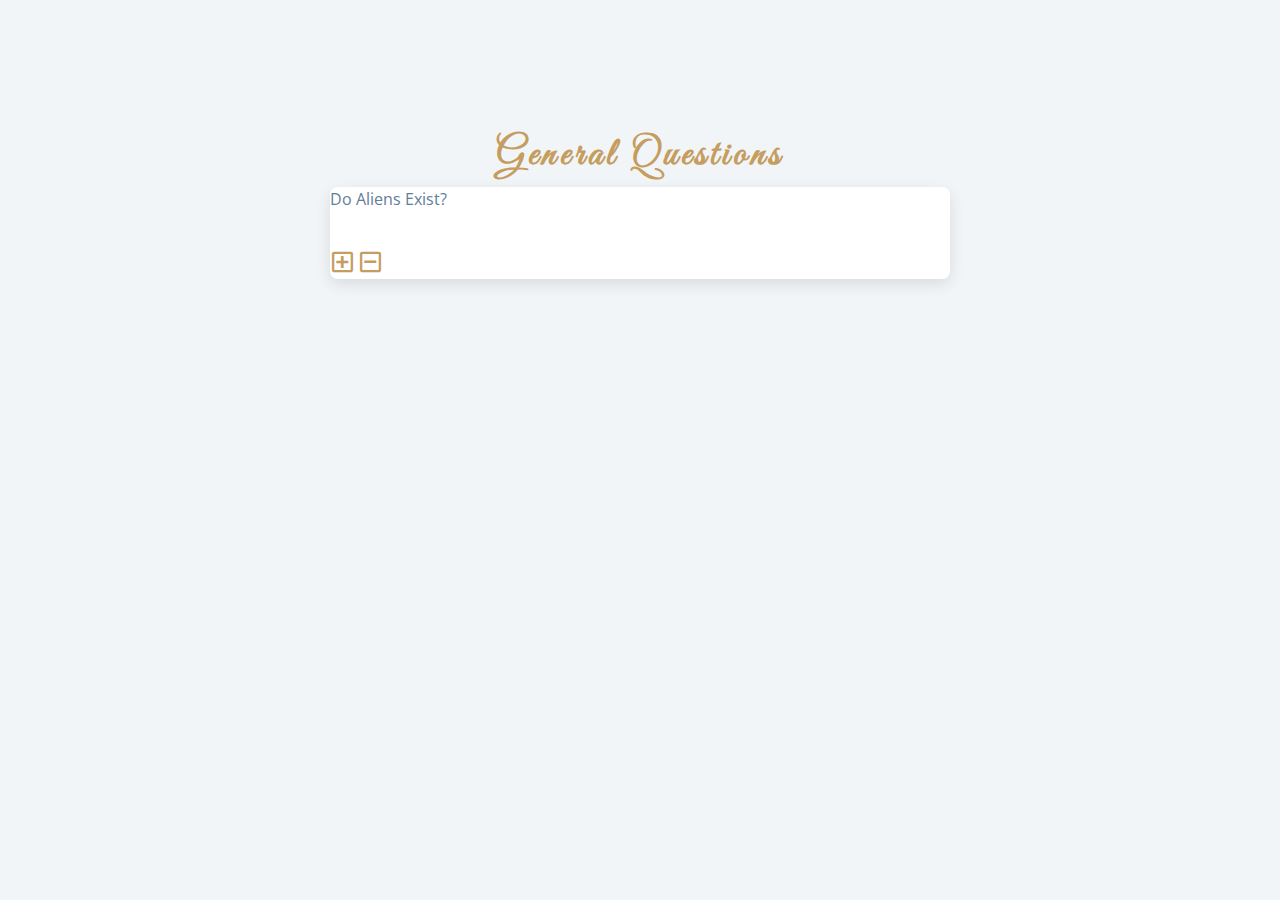
==== questions/index.html @ 45014527 "This is my first commit" ====
<html>
    <head>
        <title>Questions</title>
        <link href='styles.css' rel='stylesheet'/>
        <link rel="stylesheet" href="https://cdnjs.cloudflare.com/ajax/libs/font-awesome/5.14.0/css/all.min.css" />
        <link href="https://fonts.googleapis.com/css?family=Great+Vibes&display=swap" rel="stylesheet" />

    </head>

    <body>
        <section>
            <div class='title'>
                <h2>general questions</h2>
            </div>

            <div class='section-center'>
                <article class='question'>
                    <div class='question-title'>
                        <p>Do aliens exist?</p>
                    </div>
                    <button type='button' class='question-btn'>
                        <span class='plus-icon'>
                            <i class='far fa-plus-square'></i>
                        </span>
                        <span class='minus-icon'>
                            <i class='far fa-minus-square'></i>
                        </span>
                    </button>
                </article>
            </div>

        </section>
        
        <script src='script.js'></script>
    </body>


</html>
---- questions/styles.css ----
/*
===============
Fonts
===============
*/
@import url("https://fonts.googleapis.com/css?family=Open+Sans|Roboto:400,700&display=swap");

/*
===============
Variables
===============
*/

:root {
  /* dark shades of primary color*/
  --clr-primary-1: hsl(205, 86%, 17%);
  --clr-primary-2: hsl(205, 77%, 27%);
  --clr-primary-3: hsl(205, 72%, 37%);
  --clr-primary-4: hsl(205, 63%, 48%);
  /* primary/main color */
  --clr-primary-5: #49a6e9;
  /* lighter shades of primary color */
  --clr-primary-6: hsl(205, 89%, 70%);
  --clr-primary-7: hsl(205, 90%, 76%);
  --clr-primary-8: hsl(205, 86%, 81%);
  --clr-primary-9: hsl(205, 90%, 88%);
  --clr-primary-10: hsl(205, 100%, 96%);
  /* darkest grey - used for headings */
  --clr-grey-1: hsl(209, 61%, 16%);
  --clr-grey-2: hsl(211, 39%, 23%);
  --clr-grey-3: hsl(209, 34%, 30%);
  --clr-grey-4: hsl(209, 28%, 39%);
  /* grey used for paragraphs */
  --clr-grey-5: hsl(210, 22%, 49%);
  --clr-grey-6: hsl(209, 23%, 60%);
  --clr-grey-7: hsl(211, 27%, 70%);
  --clr-grey-8: hsl(210, 31%, 80%);
  --clr-grey-9: hsl(212, 33%, 89%);
  --clr-grey-10: hsl(210, 36%, 96%);
  --clr-white: #fff;
  --clr-red-dark: hsl(360, 67%, 44%);
  --clr-red-light: hsl(360, 71%, 66%);
  --clr-green-dark: hsl(125, 67%, 44%);
  --clr-green-light: hsl(125, 71%, 66%);
  --clr-gold: #c59d5f;
  --clr-black: #222;
  --ff-primary: "Roboto", sans-serif;
  --ff-secondary: "Open Sans", sans-serif;
  --transition: all 0.3s linear;
  --spacing: 0.25rem;
  --radius: 0.5rem;
  --light-shadow: 0 5px 15px rgba(0, 0, 0, 0.1);
  --dark-shadow: 0 5px 15px rgba(0, 0, 0, 0.2);
  --max-width: 1170px;
  --fixed-width: 620px;
}
/*
===============
Global Styles
===============
*/

*,
::after,
::before {
  margin: 0;
  padding: 0;
  box-sizing: border-box;
}
body {
  font-family: var(--ff-secondary);
  background: var(--clr-grey-10);
  color: var(--clr-grey-1);
  line-height: 1.5;
  font-size: 0.875rem;
}
ul {
  list-style-type: none;
}
a {
  text-decoration: none;
}
img:not(.logo) {
  width: 100%;
}
img {
  display: block;
}

h1,
h2,
h3,
h4 {
  letter-spacing: var(--spacing);
  text-transform: capitalize;
  line-height: 1.25;
  margin-bottom: 0.75rem;
  font-family: var(--ff-primary);
}
h1 {
  font-size: 3rem;
}
h2 {
  font-size: 2rem;
}
h3 {
  font-size: 1.25rem;
}
h4 {
  font-size: 0.875rem;
}
p {
  margin-bottom: 1.25rem;
  color: var(--clr-grey-5);
}
@media screen and (min-width: 800px) {
  h1 {
    font-size: 4rem;
  }
  h2 {
    font-size: 2.5rem;
  }
  h3 {
    font-size: 1.75rem;
  }
  h4 {
    font-size: 1rem;
  }
  body {
    font-size: 1rem;
  }
  h1,
  h2,
  h3,
  h4 {
    line-height: 1;
  }
}
/*  global classes */

.btn {
  text-transform: uppercase;
  background: transparent;
  color: var(--clr-black);
  padding: 0.375rem 0.75rem;
  letter-spacing: var(--spacing);
  display: inline-block;
  transition: var(--transition);
  font-size: 0.875rem;
  border: 2px solid var(--clr-black);
  cursor: pointer;
  box-shadow: 0 1px 3px rgba(0, 0, 0, 0.2);
  border-radius: var(--radius);
}
.btn:hover {
  color: var(--clr-white);
  background: var(--clr-black);
}
/* section */
.section {
  padding: 5rem 0;
}

.section-center {
  width: 90vw;
  margin: 0 auto;
  max-width: 1170px;
}
@media screen and (min-width: 992px) {
  .section-center {
    width: 95vw;
  }
}
main {
  min-height: 100vh;
  display: grid;
  place-items: center;
}

.title {
  margin-top: 15vh; 
}

.title h2 {
  color: var(--clr-gold);
  font-family: 'Great Vibes';
  text-align: center;
}

.section-center {
  max-width: var(--fixed-width);
}

.question {
  background: var(--clr-white);
  border-radius: var(--radius);
  box-shadow: var(--light-shadow);

}

.question-title {
  display: flex;
  align-items: center;
  justify-content: space-between;
  text-transform: capitalize;
  padding-bottom: 1rem;
}

.question-btn {
  font-size: 1.5rem;
  background: transparent;
  border-color: transparent;
  cursor: pointer;
  color: var(--clr-gold);
}
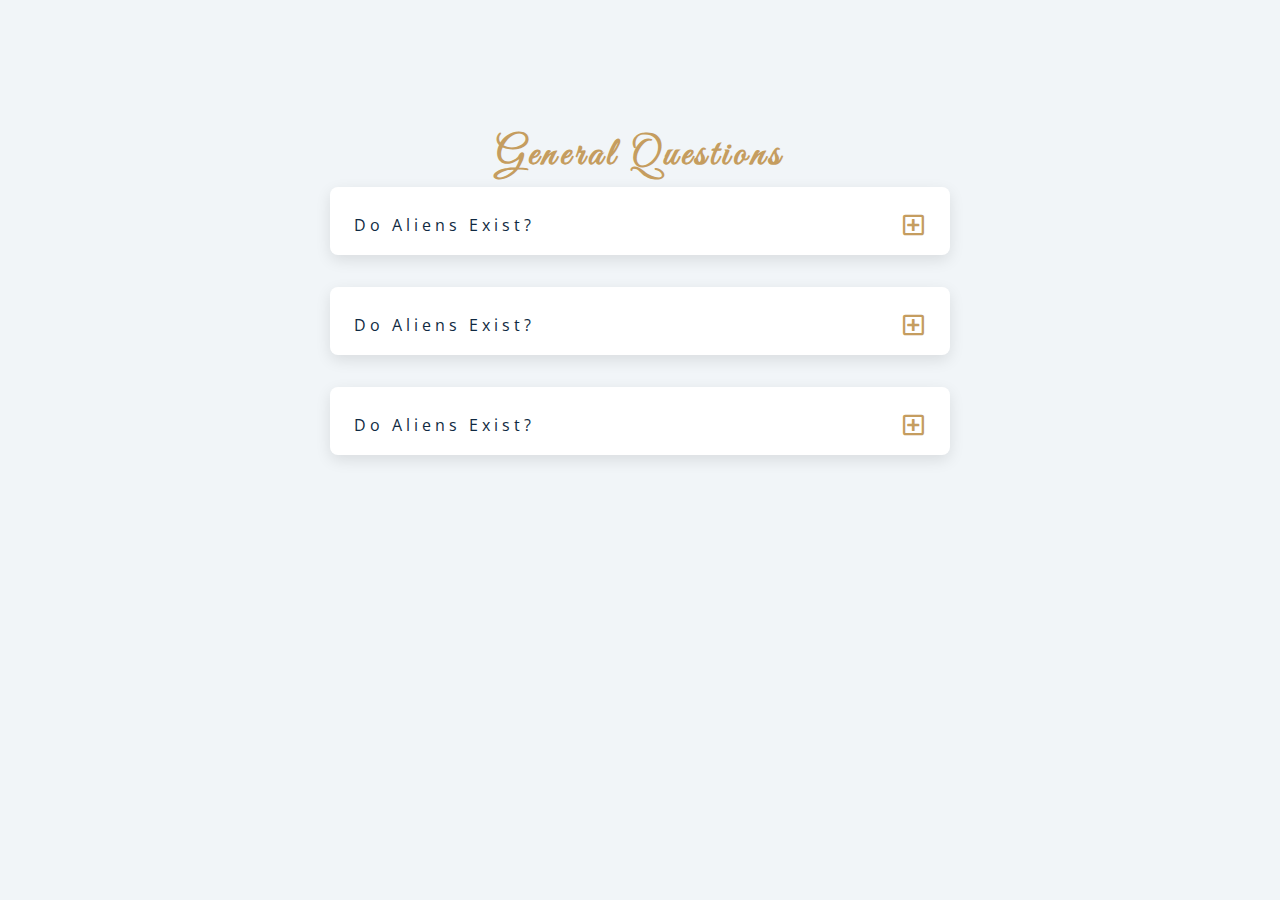
==== commit 5ed6f6d0: "questions project ready" ====
--- a/questions/index.html
+++ b/questions/index.html
@@ -17,16 +17,79 @@
                 <article class='question'>
                     <div class='question-title'>
                         <p>Do aliens exist?</p>
+                    
+                        <button type='button' class='question-btn'> 
+                            <span class='plus-icon'>
+                                <i class='far fa-plus-square'></i>
+                            </span>
+                            <span class='minus-icon'>
+                                <i class='far fa-minus-square'></i>
+                            </span>
+                        </button>
                     </div>
-                    <button type='button' class='question-btn'>
-                        <span class='plus-icon'>
-                            <i class='far fa-plus-square'></i>
-                        </span>
-                        <span class='minus-icon'>
-                            <i class='far fa-minus-square'></i>
-                        </span>
-                    </button>
+                     <!-- question text -->
+                     <div class='question-text'>
+                        <p>
+                            Lorem ipsum dolor sit amet, consectetur adipiscing elit, sed do eiusmod tempor incididunt ut labore et dolore magna aliqua.
+                             Ut enim ad minim veniam, quis nostrud exercitation ullamco laboris nisi ut aliquip ex ea commodo consequat. 
+                             Duis aute irure dolor in reprehenderit in voluptate velit esse cillum dolore eu fugiat nulla pariatur. 
+                            Excepteur sint occaecat cupidatat non proident, sunt in culpa qui officia deserunt mollit anim id est laborum.
+                        </p>
+
+                     </div>
                 </article>
+
+                <article class='question'>
+                    <div class='question-title'>
+                        <p>Do aliens exist?</p>
+                    
+                        <button type='button' class='question-btn'> 
+                            <span class='plus-icon'>
+                                <i class='far fa-plus-square'></i>
+                            </span>
+                            <span class='minus-icon'>
+                                <i class='far fa-minus-square'></i>
+                            </span>
+                        </button>
+                    </div>
+                     <!-- question text -->
+                     <div class='question-text'>
+                        <p>
+                            Lorem ipsum dolor sit amet, consectetur adipiscing elit, sed do eiusmod tempor incididunt ut labore et dolore magna aliqua.
+                             Ut enim ad minim veniam, quis nostrud exercitation ullamco laboris nisi ut aliquip ex ea commodo consequat. 
+                             Duis aute irure dolor in reprehenderit in voluptate velit esse cillum dolore eu fugiat nulla pariatur. 
+                            Excepteur sint occaecat cupidatat non proident, sunt in culpa qui officia deserunt mollit anim id est laborum.
+                        </p>
+
+                     </div>
+                </article>
+
+                <article class='question'>
+                    <div class='question-title'>
+                        <p>Do aliens exist?</p>
+                    
+                        <button type='button' class='question-btn'> 
+                            <span class='plus-icon'>
+                                <i class='far fa-plus-square'></i>
+                            </span>
+                            <span class='minus-icon'>
+                                <i class='far fa-minus-square'></i>
+                            </span>
+                        </button>
+                    </div>
+                     <!-- question text -->
+                     <div class='question-text'>
+                        <p>
+                            Lorem ipsum dolor sit amet, consectetur adipiscing elit, sed do eiusmod tempor incididunt ut labore et dolore magna aliqua.
+                             Ut enim ad minim veniam, quis nostrud exercitation ullamco laboris nisi ut aliquip ex ea commodo consequat. 
+                             Duis aute irure dolor in reprehenderit in voluptate velit esse cillum dolore eu fugiat nulla pariatur. 
+                            Excepteur sint occaecat cupidatat non proident, sunt in culpa qui officia deserunt mollit anim id est laborum.
+                        </p>
+
+                     </div>
+                </article>
+                
+
             </div>
 
         </section>
--- a/questions/styles.css
+++ b/questions/styles.css
@@ -195,6 +195,9 @@
   background: var(--clr-white);
   border-radius: var(--radius);
   box-shadow: var(--light-shadow);
+  padding: 1.5rem 1.5rem 0 1.5rem;
+  margin-bottom: 2rem;
+
 
 }
 
@@ -212,5 +215,46 @@
   border-color: transparent;
   cursor: pointer;
   color: var(--clr-gold);
-}
-
+  transition: var(--transition);
+}
+
+.question-btn:hover {
+  transform: rotate(90deg);
+}
+
+
+.question-text {
+  padding: 10px 0 14px 0;
+  border-top: 1px solid rgb(49, 47, 47);
+}
+
+.question-text p {
+  margin-bottom: 0;
+}
+
+.question-title p {
+  margin-bottom: 0;
+  letter-spacing: var(--spacing);
+  color: var(--clr-grey-1);
+
+}
+
+.question-text {
+  display: none;
+}
+
+.show-text .question-text {
+  display: block;
+}
+
+.minus-icon {
+  display: none;
+}
+
+.show-text .minus-icon {
+  display: inline;
+}
+
+.show-text .plus-icon {
+  display: none;
+}